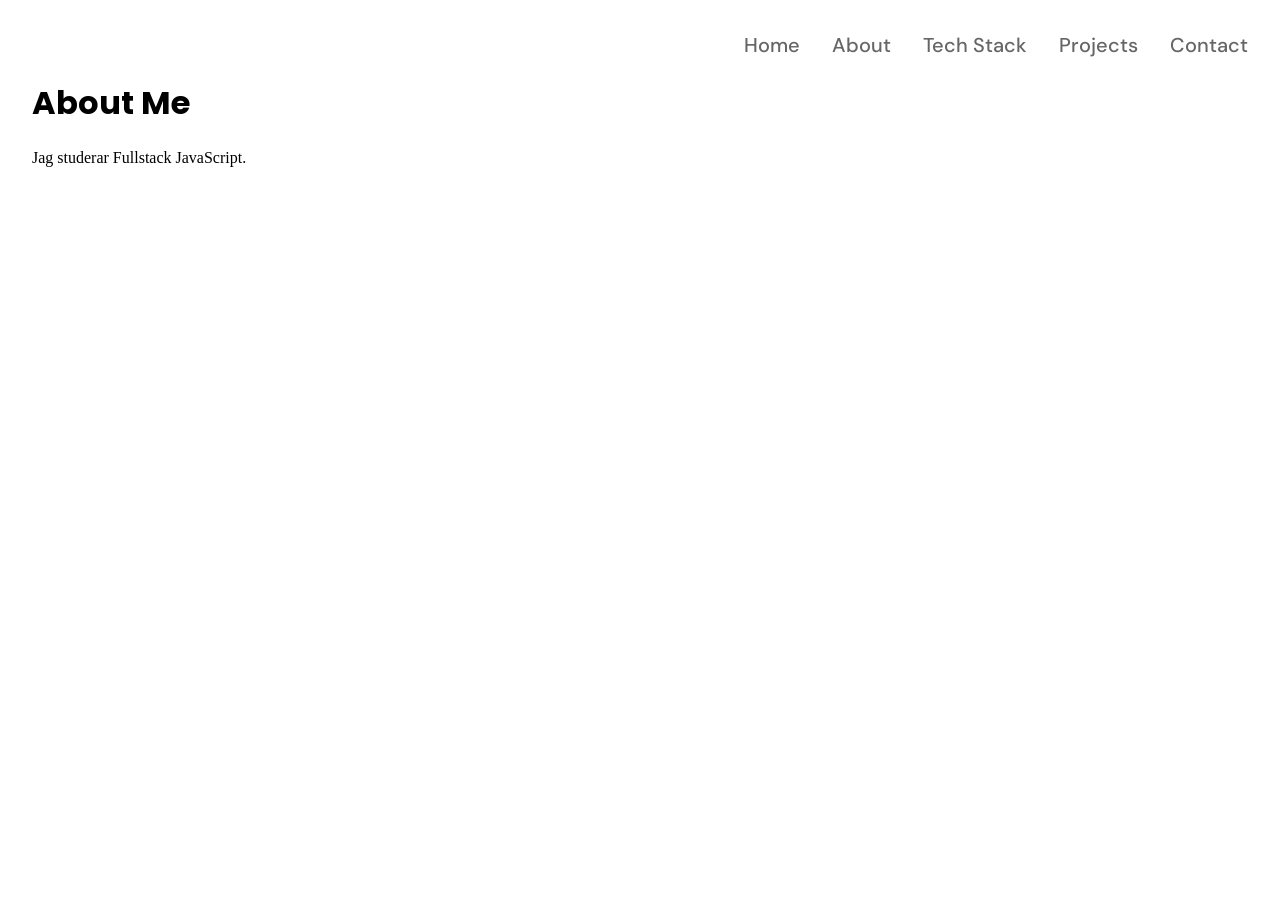
==== about.html @ d421c363 "Skapat undersidornas grund" ====
<!DOCTYPE html>
<html lang="sv">
<head>
  <meta charset="UTF-8">
  <meta name="viewport" content="width=device-width, initial-scale=1.0">
  <title>About | Min portfolio</title>
  <link rel="stylesheet" href="https://fonts.googleapis.com/css2?family=DM+Sans:wght@500&amp;family=Poppins:wght@700&amp;display=swap">
  <link rel="stylesheet" href="base.css">
</head>
<body>
      <header>
    <nav aria-label="Huvudmeny">
      <ul class="nav-list">
        <li><a href="index.html">Home</a></li>
        <li><a href="about.html">About</a></li>
        <li><a href="technologies.html">Tech Stack</a></li>
        <li><a href="projects.html">Projects</a></li>
        <li><a href="contact.html">Contact</a></li>
      </ul>
    </nav>
  </header>
  <main>
  <h1>About Me</h1>
  <p>Jag studerar Fullstack JavaScript.</p>
</main>
</body>
</html>
---- base.css ----
:root {
  --background-color: #ffffff;
    --nav-color: #666666;
}

* {
  box-sizing: border-box;
}

body {
  margin: 0;
  padding: 2rem;
  background-color: var(--background-color);
}
h1 {
  font-family: "Poppins", sans-serif;
  font-weight: 700;
}
.nav-list {
  list-style: none;
  margin: 0;
  padding: 0;
  display: flex;
  flex-direction: column;
  align-items: center;
   gap: 0.75rem;
  font-family: "DM Sans", sans-serif;
  font-weight: 500;
}
.nav-list a {
  color: var(--nav-color);
  text-decoration: none;
}
.nav-list a:focus-visible {
  outline: 3px solid var(--nav-color);
  outline-offset: 4px;
}
.hero {
  display: flex;
  flex-direction: column;
  gap: 2rem;
  padding: 4rem 0;
}
.hero-title {
  margin: 0;
}
@media (min-width: 768px) {
  .hero-title {
    font-size: 3.625rem;
    line-height: 4.375rem;
    letter-spacing: -0.0625rem;
  }
  .nav-list {
    flex-direction: row;
    justify-content: flex-end;
    gap: 2rem;
    font-size: 1.25rem;
    line-height: 1.3;
  }
}
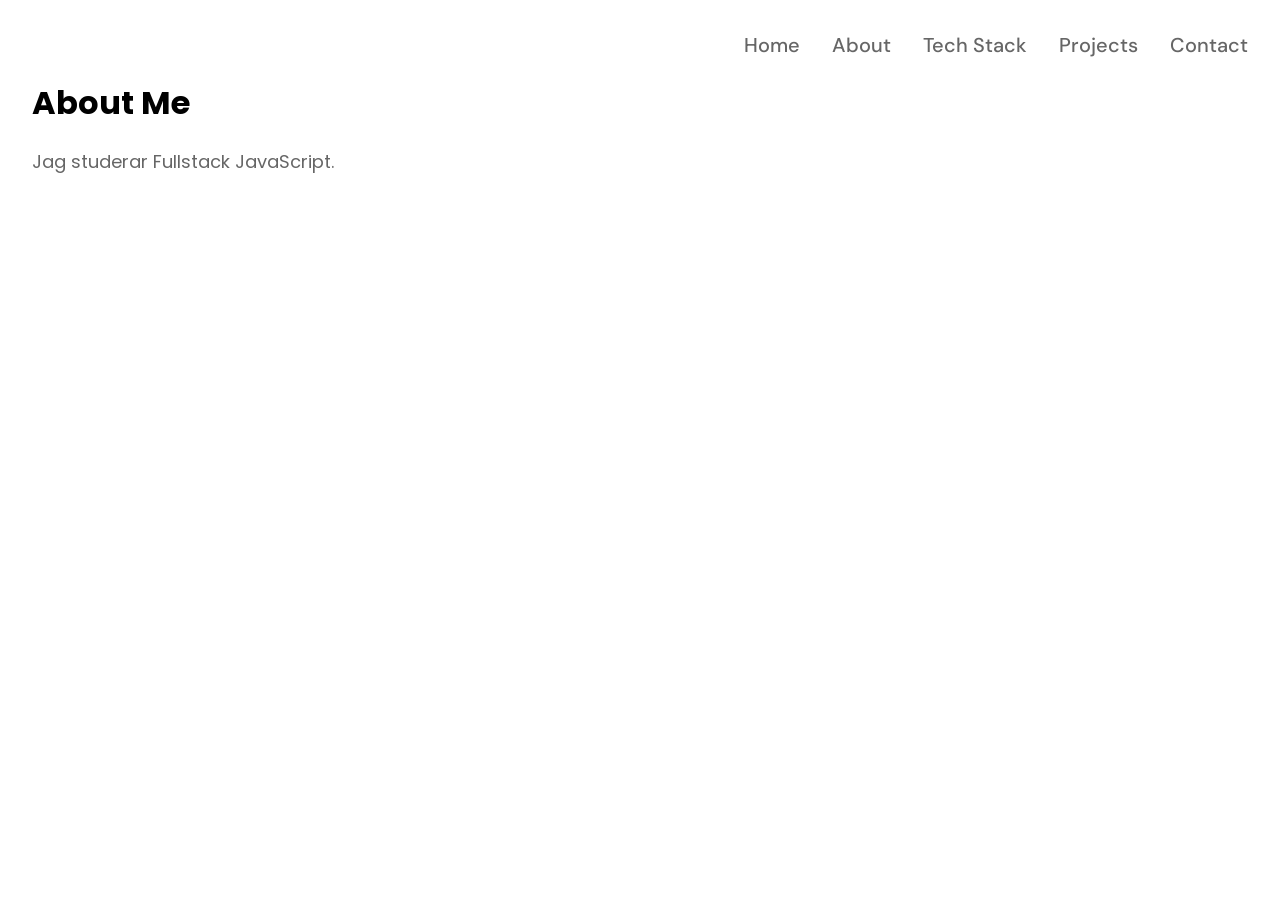
==== commit f0b1e2ed: "Textens typsnitt och färg" ====
--- a/about.html
+++ b/about.html
@@ -4,7 +4,7 @@
   <meta charset="UTF-8">
   <meta name="viewport" content="width=device-width, initial-scale=1.0">
   <title>About | Min portfolio</title>
-  <link rel="stylesheet" href="https://fonts.googleapis.com/css2?family=DM+Sans:wght@500&amp;family=Poppins:wght@700&amp;display=swap">
+  <link rel="stylesheet" href="https://fonts.googleapis.com/css2?family=DM+Sans:wght@500&amp;family=Poppins:wght@400;700&amp;display=swap">
   <link rel="stylesheet" href="base.css">
 </head>
 <body>
--- a/base.css
+++ b/base.css
@@ -1,12 +1,11 @@
 :root {
   --background-color: #ffffff;
-    --nav-color: #666666;
+  --nav-color: #666666;
+  --text-color: #666666;
 }
-
 * {
   box-sizing: border-box;
 }
-
 body {
   margin: 0;
   padding: 2rem;
@@ -15,6 +14,13 @@
 h1 {
   font-family: "Poppins", sans-serif;
   font-weight: 700;
+}
+p {
+  font-family: "Poppins", sans-serif;
+  font-weight: 400;
+  font-size: 1.125rem;
+  line-height: 1.625rem;
+  color: var(--text-color);
 }
 .nav-list {
   list-style: none;
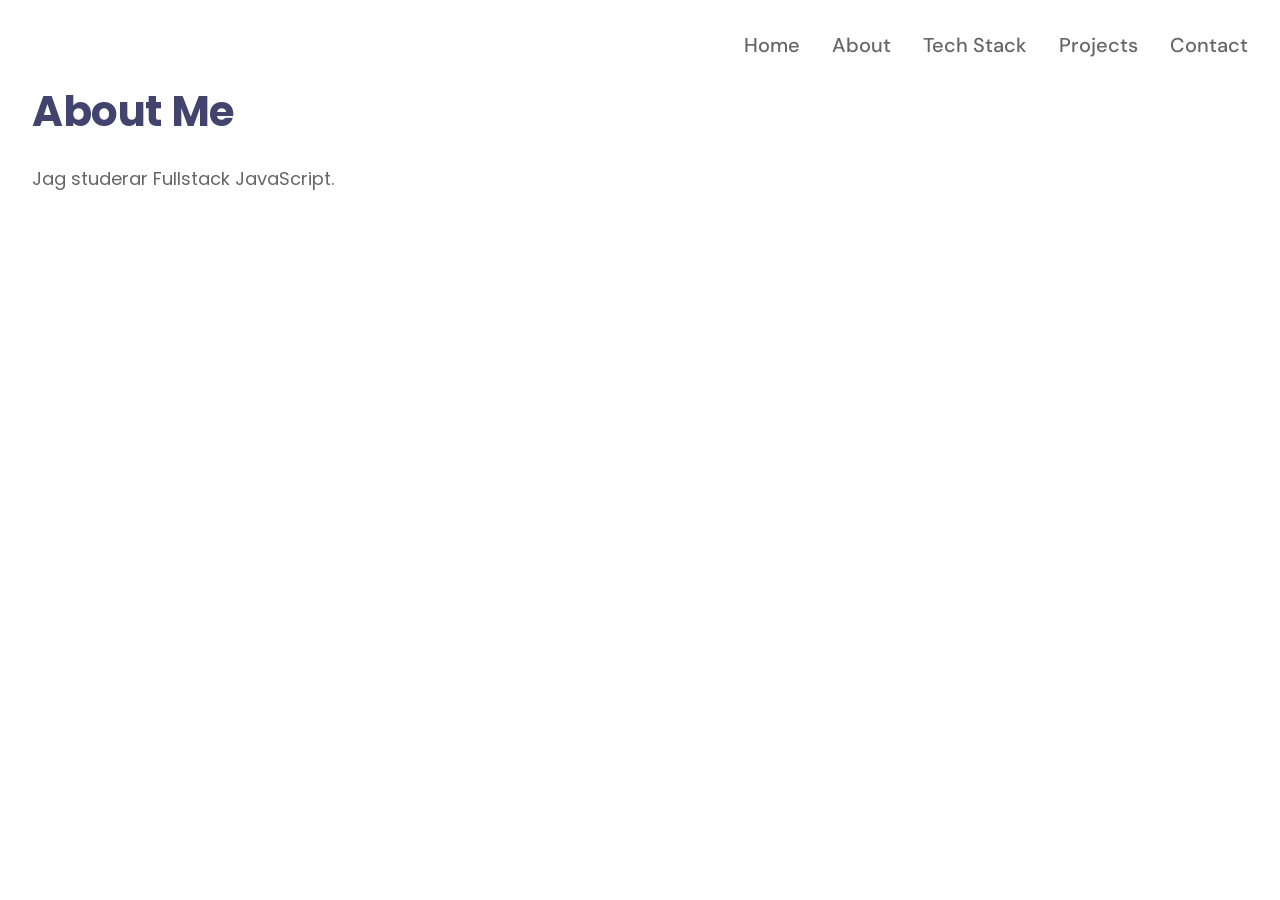
==== commit 0aa3dfa3: "Rubrikernas storlek och färg" ====
--- a/about.html
+++ b/about.html
@@ -20,7 +20,7 @@
     </nav>
   </header>
   <main>
-  <h1>About Me</h1>
+  <h1 class="page-title">About Me</h1>
   <p>Jag studerar Fullstack JavaScript.</p>
 </main>
 </body>
--- a/base.css
+++ b/base.css
@@ -2,6 +2,7 @@
   --background-color: #ffffff;
   --nav-color: #666666;
   --text-color: #666666;
+  --heading-color: #42446e;
 }
 * {
   box-sizing: border-box;
@@ -50,7 +51,19 @@
 .hero-title {
   margin: 0;
 }
+.page-title {
+  color: var(--heading-color);
+}
 @media (min-width: 768px) {
+   .page-title {
+    font-size: 2.625rem;
+    line-height: 3.25rem;
+    letter-spacing: -0.025rem;
+  }
+  .compact-title {
+    line-height: 1.625rem;
+    letter-spacing: 0;
+  }
   .hero-title {
     font-size: 3.625rem;
     line-height: 4.375rem;
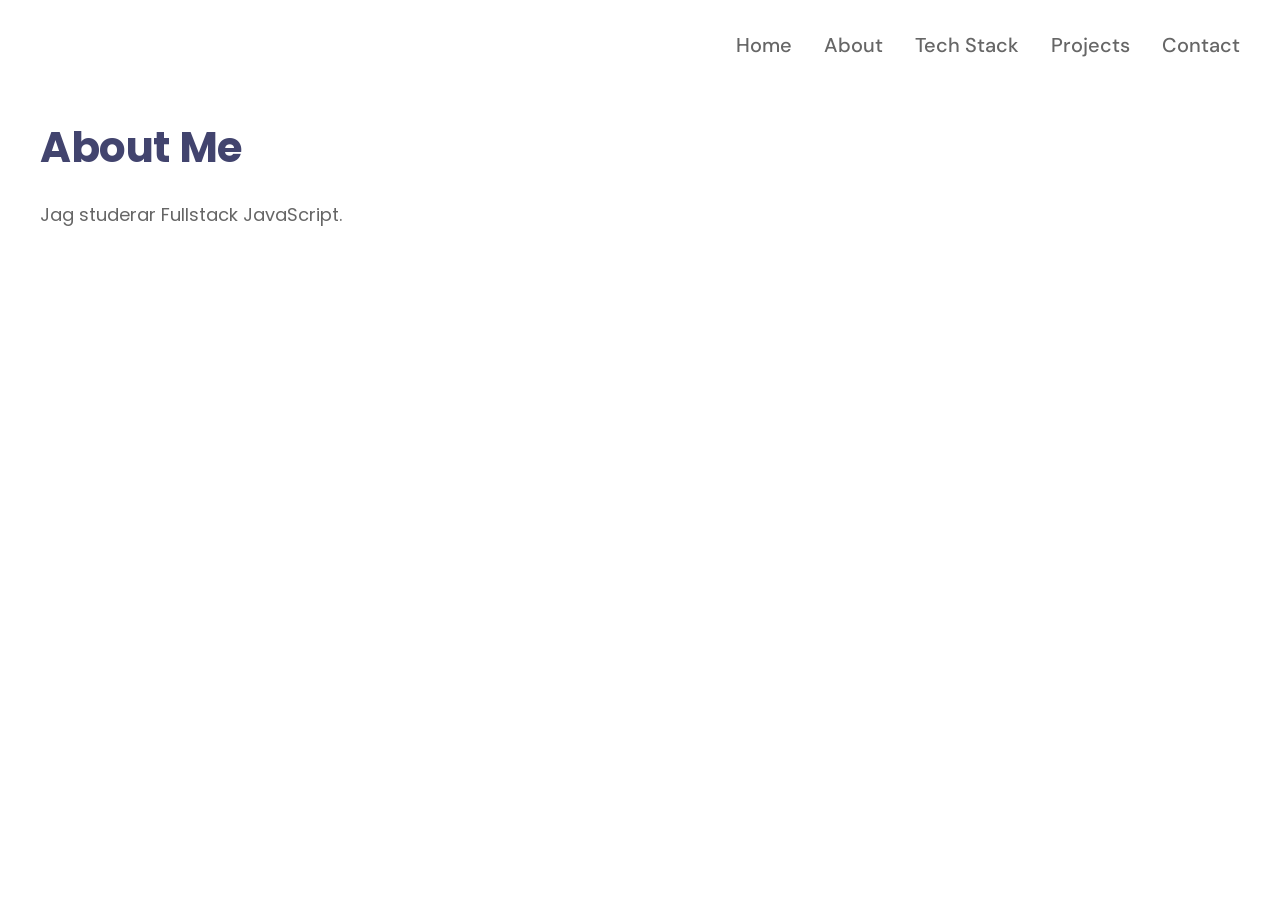
==== commit 746be2fa: "Justerat sidornas bredd och avstånd" ====
--- a/about.html
+++ b/about.html
@@ -19,7 +19,7 @@
       </ul>
     </nav>
   </header>
-  <main>
+  <main class="page-content">
   <h1 class="page-title">About Me</h1>
   <p>Jag studerar Fullstack JavaScript.</p>
 </main>
--- a/base.css
+++ b/base.css
@@ -11,6 +11,11 @@
   margin: 0;
   padding: 2rem;
   background-color: var(--background-color);
+}
+header,
+main {
+  max-width: 75rem;
+  margin: 0 auto;
 }
 h1 {
   font-family: "Poppins", sans-serif;
@@ -51,7 +56,11 @@
 .hero-title {
   margin: 0;
 }
+.page-content {
+  padding: 4rem 0;
+}
 .page-title {
+  margin-top: 0;
   color: var(--heading-color);
 }
 @media (min-width: 768px) {
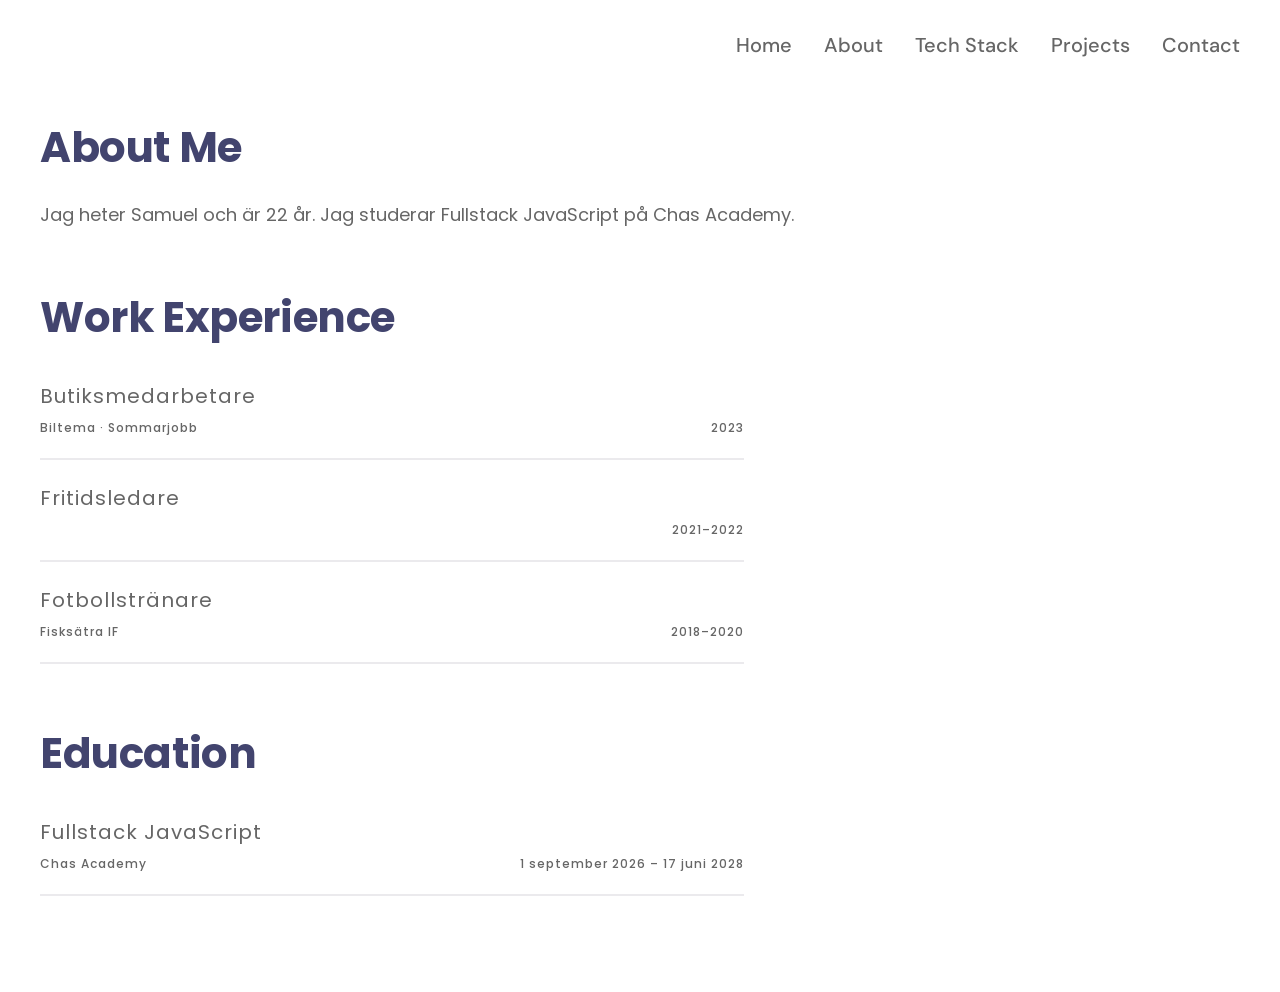
==== commit f90e010f: "Lagt till presentation, arbetslivserfarenhet och utbildning" ====
--- a/about.html
+++ b/about.html
@@ -4,7 +4,7 @@
   <meta charset="UTF-8">
   <meta name="viewport" content="width=device-width, initial-scale=1.0">
   <title>About | Min portfolio</title>
-  <link rel="stylesheet" href="https://fonts.googleapis.com/css2?family=DM+Sans:wght@500&amp;family=Poppins:wght@400;700&amp;display=swap">
+  <link rel="stylesheet" href="https://fonts.googleapis.com/css2?family=DM+Sans:wght@500&amp;family=Poppins:wght@400;500;700&amp;display=swap">
   <link rel="stylesheet" href="base.css">
 </head>
 <body>
@@ -21,7 +21,52 @@
   </header>
   <main class="page-content">
   <h1 class="page-title">About Me</h1>
-  <p>Jag studerar Fullstack JavaScript.</p>
+  <p>
+  Jag heter Samuel och är 22 år. Jag studerar Fullstack JavaScript
+  på Chas Academy.
+</p>
+    <section class="experience">
+  <h2 class="section-title">Work Experience</h2>
+
+  <div class="experience-item">
+    <h3 class="experience-title">Butiksmedarbetare</h3>
+    <div class="experience-details">
+      <p>Biltema · Sommarjobb</p>
+      <p>2023</p>
+    </div>
+  </div>
+
+  <div class="experience-item">
+    <h3 class="experience-title">Fritidsledare</h3>
+    <div class="experience-details">
+      <p>2021–2022</p>
+    </div>
+  </div>
+
+  <div class="experience-item">
+    <h3 class="experience-title">Fotbollstränare</h3>
+    <div class="experience-details">
+      <p>Fisksätra IF</p>
+      <p>2018–2020</p>
+    </div>
+  </div>
+</section>
+<section class="education">
+  <h2 class="section-title">Education</h2>
+
+  <div class="education-item">
+    <h3 class="education-title">Fullstack JavaScript</h3>
+
+    <div class="education-details">
+      <p>Chas Academy</p>
+      <p>
+        <time datetime="2026-09-01">1 september 2026</time>
+        –
+        <time datetime="2028-06-17">17 juni 2028</time>
+      </p>
+    </div>
+  </div>
+</section>
 </main>
 </body>
 </html>
--- a/base.css
+++ b/base.css
@@ -3,6 +3,7 @@
   --nav-color: #666666;
   --text-color: #666666;
   --heading-color: #42446e;
+  --border-color: #ebeaed;
 }
 * {
   box-sizing: border-box;
@@ -17,7 +18,8 @@
   max-width: 75rem;
   margin: 0 auto;
 }
-h1 {
+h1,
+h2 {
   font-family: "Poppins", sans-serif;
   font-weight: 700;
 }
@@ -59,12 +61,60 @@
 .page-content {
   padding: 4rem 0;
 }
-.page-title {
+.page-title,
+.section-title {
   margin-top: 0;
   color: var(--heading-color);
 }
+.education,
+.experience {
+  max-width: 44rem;
+  margin-top: 4rem;
+}
+.education .section-title,
+.experience .section-title {
+  margin-bottom: 2.375rem;
+}
+.education-item,
+.experience-item {
+  padding-bottom: 1rem;
+  border-bottom: 2px solid var(--border-color);
+}
+.experience-item + .experience-item {
+  margin-top: 1.5rem;
+}
+.education-title,
+.experience-title {
+  margin: 0;
+  font-family: "Poppins", sans-serif;
+  font-weight: 400;
+  font-size: 1.25rem;
+  line-height: 1.75rem;
+  letter-spacing: 0.0625rem;
+  color: var(--text-color);
+}
+.education-details,
+.experience-details {
+  display: flex;
+  flex-wrap: wrap;
+  justify-content: space-between;
+  gap: 0 1.5rem;
+  margin-top: 0.25rem;
+}
+.education-details p,
+.experience-details p {
+  margin: 0;
+  font-weight: 500;
+  font-size: 0.75rem;
+  line-height: 1.75rem;
+  letter-spacing: 0.0625rem;
+}
+.experience-details p:last-child {
+  margin-left: auto;
+}
 @media (min-width: 768px) {
-   .page-title {
+     .page-title,
+  .section-title {
     font-size: 2.625rem;
     line-height: 3.25rem;
     letter-spacing: -0.025rem;
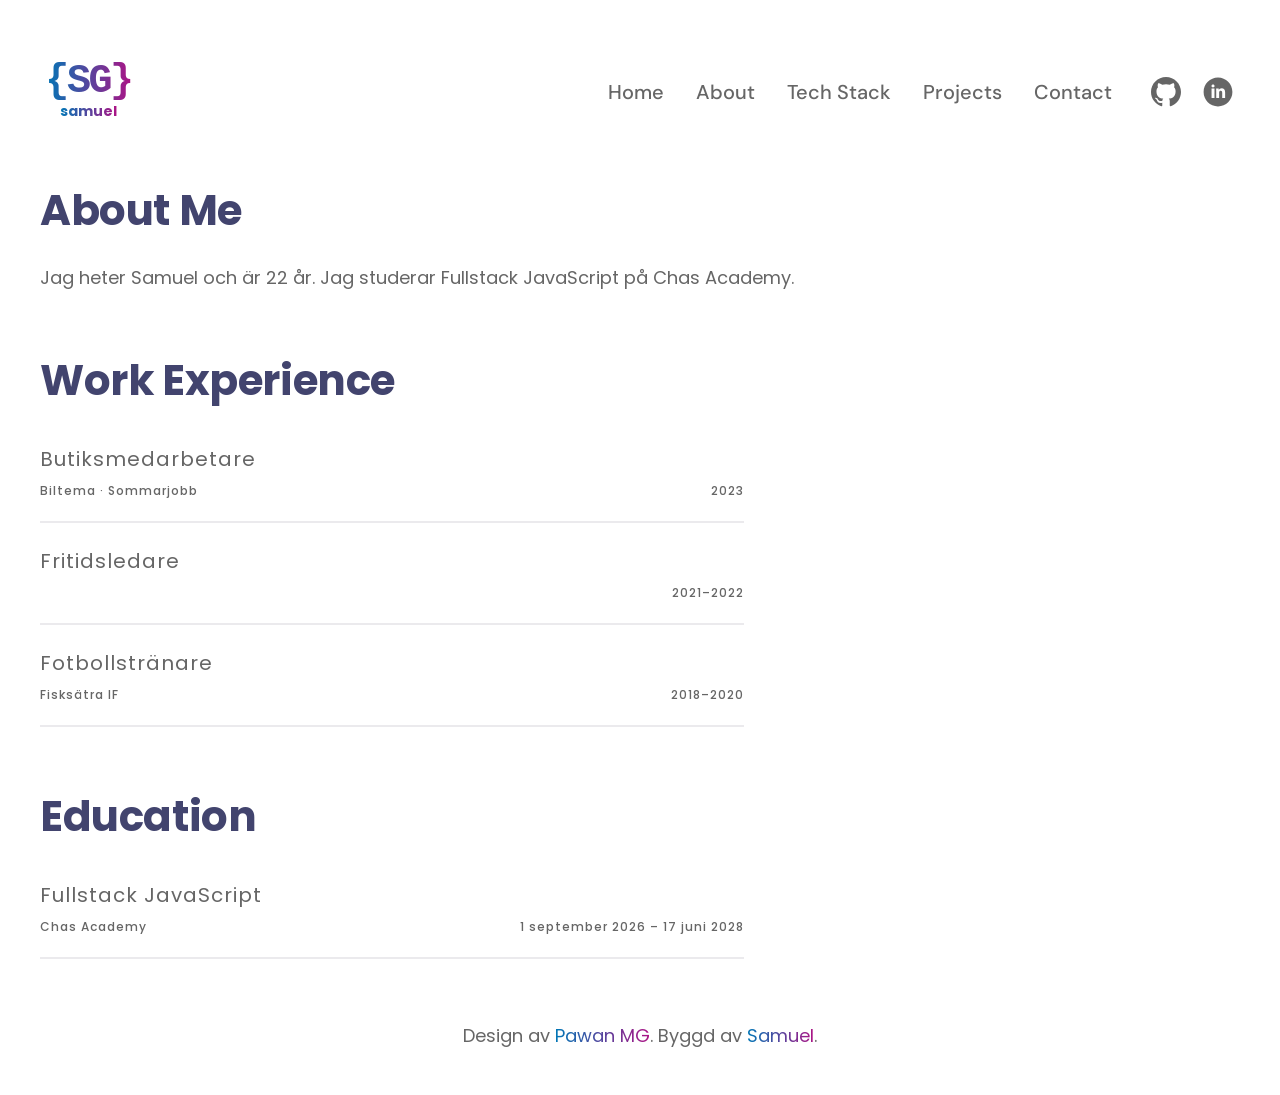
==== commit 4aef6598: "Fixat menyn och sidfoten" ====
--- a/about.html
+++ b/about.html
@@ -6,20 +6,49 @@
   <title>About | Min portfolio</title>
   <link rel="stylesheet" href="https://fonts.googleapis.com/css2?family=DM+Sans:wght@500&amp;family=Poppins:wght@400;500;700&amp;display=swap">
   <link rel="stylesheet" href="base.css">
+  <link rel="stylesheet" href="layout.css">
 </head>
 <body>
-      <header>
-    <nav aria-label="Huvudmeny">
-      <ul class="nav-list">
-        <li><a href="index.html">Home</a></li>
-        <li><a href="about.html">About</a></li>
-        <li><a href="technologies.html">Tech Stack</a></li>
-        <li><a href="projects.html">Projects</a></li>
-        <li><a href="contact.html">Contact</a></li>
-      </ul>
-    </nav>
+
+  <a class="skip-link" href="#main-content">Hoppa till innehållet</a>
+  <header class="site-header">
+    <a class="site-logo" href="index.html" aria-label="Samuel – startsidan">
+      <span class="logo-mark" aria-hidden="true">{SG}</span>
+      <span class="logo-name" aria-hidden="true">samuel</span>
+    </a>
+    <details class="mobile-menu">
+      <summary aria-label="Visa eller dölj huvudmenyn">
+        <span class="menu-icon" aria-hidden="true"></span>
+      </summary>
+      <nav class="mobile-navigation" aria-label="Huvudmeny">
+        <ul class="nav-list" role="list">
+          <li><a href="index.html">Home</a></li>
+          <li><a href="about.html" aria-current="page">About</a></li>
+          <li><a href="technologies.html">Tech Stack</a></li>
+          <li><a href="projects.html">Projects</a></li>
+          <li><a href="contact.html">Contact</a></li>
+        </ul>
+        <ul class="social-links" aria-label="Mina profiler" role="list">
+          <li><a href="https://github.com/SamuelGoitomGezai" aria-label="Samuel på GitHub"><img class="github-icon" src="images/icons/github.svg" alt="" width="30" height="30"></a></li>
+          <li><a href="https://www.linkedin.com/in/samuel-goitom-gezai-583b56432" aria-label="Samuel på LinkedIn"><img src="images/social/linkedin.svg" alt="" width="30" height="30"></a></li>
+        </ul>
+      </nav>
+    </details>
+      <nav class="desktop-navigation" aria-label="Huvudmeny">
+        <ul class="nav-list" role="list">
+          <li><a href="index.html">Home</a></li>
+          <li><a href="about.html" aria-current="page">About</a></li>
+          <li><a href="technologies.html">Tech Stack</a></li>
+          <li><a href="projects.html">Projects</a></li>
+          <li><a href="contact.html">Contact</a></li>
+        </ul>
+        <ul class="social-links" aria-label="Mina profiler" role="list">
+          <li><a href="https://github.com/SamuelGoitomGezai" aria-label="Samuel på GitHub"><img class="github-icon" src="images/icons/github.svg" alt="" width="30" height="30"></a></li>
+          <li><a href="https://www.linkedin.com/in/samuel-goitom-gezai-583b56432" aria-label="Samuel på LinkedIn"><img src="images/social/linkedin.svg" alt="" width="30" height="30"></a></li>
+        </ul>
+      </nav>
   </header>
-  <main class="page-content">
+  <main id="main-content" tabindex="-1" class="page-content">
   <h1 class="page-title">About Me</h1>
   <p>
   Jag heter Samuel och är 22 år. Jag studerar Fullstack JavaScript
@@ -68,5 +97,8 @@
   </div>
 </section>
 </main>
+  <footer class="site-footer">
+    <p>Design av <span>Pawan MG</span>. Byggd av <span>Samuel</span>.</p>
+  </footer>
 </body>
-</html>+</html>
--- a/base.css
+++ b/base.css
@@ -55,8 +55,39 @@
   gap: 2rem;
   padding: 4rem 0;
 }
+.hero-text {
+  min-width: 0;
+}
 .hero-title {
   margin: 0;
+  font-size: 2.25rem;
+  line-height: 1.2;
+  color: var(--heading-color);
+}
+.hero-name {
+  background: linear-gradient(90deg, #0077b6, #ad1385);
+  background-clip: text;
+  -webkit-background-clip: text;
+  color: transparent;
+}
+.hero-portrait {
+  width: 16rem;
+  max-width: 100%;
+  aspect-ratio: 1;
+  flex-shrink: 0;
+  align-self: center;
+  padding: 9px;
+  border-radius: 50%;
+  background: linear-gradient(180deg, #e70faa, #00c0fd);
+}
+.hero-photo {
+  display: block;
+  width: 100%;
+  height: 100%;
+  object-fit: cover;
+  object-position: center 40%;
+  border-radius: 50%;
+  filter: grayscale(1);
 }
 .page-content {
   padding: 4rem 0;
@@ -135,4 +166,16 @@
     font-size: 1.25rem;
     line-height: 1.3;
   }
+}
+@media (min-width: 1024px) {
+  .hero {
+    flex-direction: row;
+    align-items: center;
+    justify-content: space-between;
+    gap: 4rem;
+    padding: 12rem 0 8rem;
+  }
+  .hero-portrait {
+    width: 22.9375rem;
+  }
 }
--- a/layout.css
+++ b/layout.css
@@ -0,0 +1,246 @@
+:root {
+  --brand-start: #0077b6;
+  --brand-end: #ad1385;
+}
+
+body {
+  display: flex;
+  flex-direction: column;
+  min-height: 100vh;
+  min-height: 100svh;
+}
+
+body > main {
+  flex: 1;
+  width: 100%;
+}
+
+.site-header {
+  display: grid;
+  grid-template-columns: 1fr auto;
+  align-items: start;
+  width: 100%;
+}
+
+.site-logo {
+  position: relative;
+  z-index: 1;
+  grid-column: 1;
+  grid-row: 1;
+  display: flex;
+  flex-direction: column;
+  align-items: center;
+  width: 6.0625rem;
+  height: 3.6875rem;
+  text-decoration: none;
+}
+
+.logo-mark,
+.logo-name,
+.site-footer span {
+  color: var(--brand-start);
+}
+
+.logo-mark {
+  font-family: monospace;
+  font-size: 2.5rem;
+  font-weight: 700;
+  line-height: 1;
+  letter-spacing: -0.15rem;
+}
+
+.logo-name {
+  font-family: "Poppins", sans-serif;
+  font-size: 0.875rem;
+  font-weight: 700;
+  line-height: 1.1875rem;
+}
+
+.desktop-navigation {
+  display: none;
+}
+
+/* Hela menyn ligger i sidflödet när details öppnas. */
+.mobile-menu {
+  grid-column: 1 / -1;
+  grid-row: 1;
+  min-width: 0;
+}
+
+.mobile-menu summary {
+  display: flex;
+  align-items: center;
+  justify-content: center;
+  width: 2.75rem;
+  height: 3.6875rem;
+  margin-left: auto;
+  color: var(--nav-color);
+  list-style: none;
+  cursor: pointer;
+}
+
+.mobile-menu summary::-webkit-details-marker {
+  display: none;
+}
+
+.menu-icon {
+  position: relative;
+  width: 1.75rem;
+  height: 2px;
+  background-color: currentColor;
+}
+
+.menu-icon::before,
+.menu-icon::after {
+  position: absolute;
+  left: 0;
+  width: 100%;
+  height: 2px;
+  background-color: currentColor;
+  content: "";
+}
+
+.menu-icon::before { top: -8px; }
+.menu-icon::after { top: 8px; }
+
+.mobile-menu[open] .menu-icon {
+  background-color: transparent;
+}
+
+.mobile-menu[open] .menu-icon::before {
+  top: 0;
+  transform: rotate(45deg);
+}
+
+.mobile-menu[open] .menu-icon::after {
+  top: 0;
+  transform: rotate(-45deg);
+}
+
+.mobile-navigation {
+  padding: 1.5rem 0 0;
+}
+
+.mobile-navigation .nav-list {
+  flex-direction: column;
+  gap: 0.5rem;
+  font-size: 1.25rem;
+}
+
+.site-header .nav-list a,
+.social-links a {
+  display: inline-flex;
+  align-items: center;
+  justify-content: center;
+  min-height: 2.75rem;
+}
+
+.site-header .nav-list a:hover {
+  text-decoration: underline;
+  text-underline-offset: 0.25em;
+}
+
+.social-links {
+  display: flex;
+  justify-content: center;
+  gap: 0.5rem;
+  margin: 1rem 0 0;
+  padding: 0;
+  list-style: none;
+}
+
+.social-links a {
+  width: 2.75rem;
+}
+
+.social-links img {
+  display: block;
+}
+
+.social-links .github-icon {
+  opacity: 0.6;
+}
+
+.site-header a:focus-visible,
+.site-header summary:focus-visible,
+.skip-link:focus-visible {
+  outline: 3px solid var(--heading-color);
+  outline-offset: 4px;
+  border-radius: 2px;
+}
+
+.skip-link {
+  position: absolute;
+  left: 1rem;
+  top: 0.5rem;
+  z-index: 2;
+  padding: 0.5rem 1rem;
+  transform: translateY(-200%);
+  background-color: var(--background-color);
+  color: var(--heading-color);
+  font-family: "DM Sans", sans-serif;
+}
+
+.skip-link:focus {
+  transform: translateY(0);
+}
+
+.site-footer {
+  width: 100%;
+  max-width: 75rem;
+  margin: 0 auto;
+  padding-bottom: 0.875rem;
+  text-align: center;
+}
+
+.site-footer p {
+  margin: 0;
+  font-size: 0.875rem;
+  line-height: 1.625rem;
+}
+
+@supports (background-clip: text) or (-webkit-background-clip: text) {
+  .logo-mark,
+  .logo-name,
+  .site-footer span {
+    background-image: linear-gradient(90deg, var(--brand-start), var(--brand-end));
+    -webkit-background-clip: text;
+    background-clip: text;
+    color: transparent;
+  }
+}
+
+/* Först här ryms logotyp, fem länkar och profilikoner på en rad. */
+@media (min-width: 1024px) {
+  body { padding-top: 3.875rem; }
+  .home-page { padding-top: 4.875rem; }
+
+  .site-header { align-items: center; }
+  .mobile-menu { display: none; }
+
+  .desktop-navigation {
+    display: flex;
+    align-items: center;
+    gap: 2rem;
+  }
+
+  .desktop-navigation .nav-list {
+    flex-direction: row;
+    gap: 2rem;
+    font-size: 1.25rem;
+  }
+
+  .desktop-navigation .social-links { margin: 0; }
+
+  .home-page .hero { padding: 16.1875rem 0 11.8125rem; }
+  .site-footer p { font-size: 1.125rem; }
+}
+
+@media (forced-colors: active) {
+  .logo-mark,
+  .logo-name,
+  .site-footer span {
+    background-image: none;
+    color: CanvasText;
+  }
+}
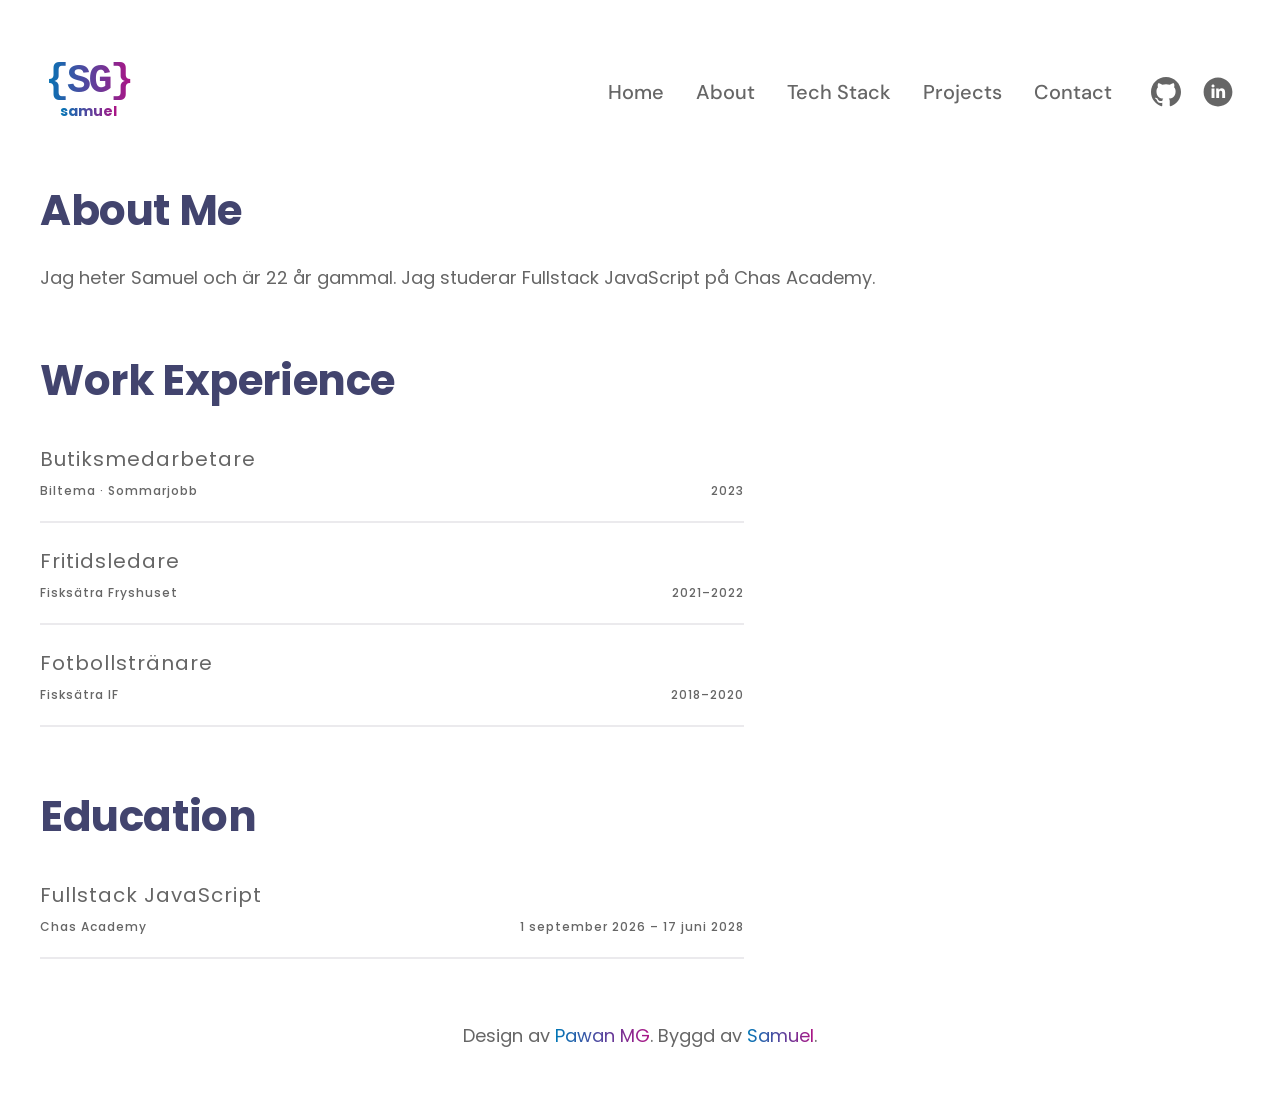
==== commit ef412ec2: "Rättat texten på about" ====
--- a/about.html
+++ b/about.html
@@ -51,7 +51,7 @@
   <main id="main-content" tabindex="-1" class="page-content">
   <h1 class="page-title">About Me</h1>
   <p>
-  Jag heter Samuel och är 22 år. Jag studerar Fullstack JavaScript
+  Jag heter Samuel och är 22 år gammal. Jag studerar Fullstack JavaScript
   på Chas Academy.
 </p>
     <section class="experience">
@@ -68,6 +68,7 @@
   <div class="experience-item">
     <h3 class="experience-title">Fritidsledare</h3>
     <div class="experience-details">
+      <p>Fisksätra Fryshuset</p>
       <p>2021–2022</p>
     </div>
   </div>
